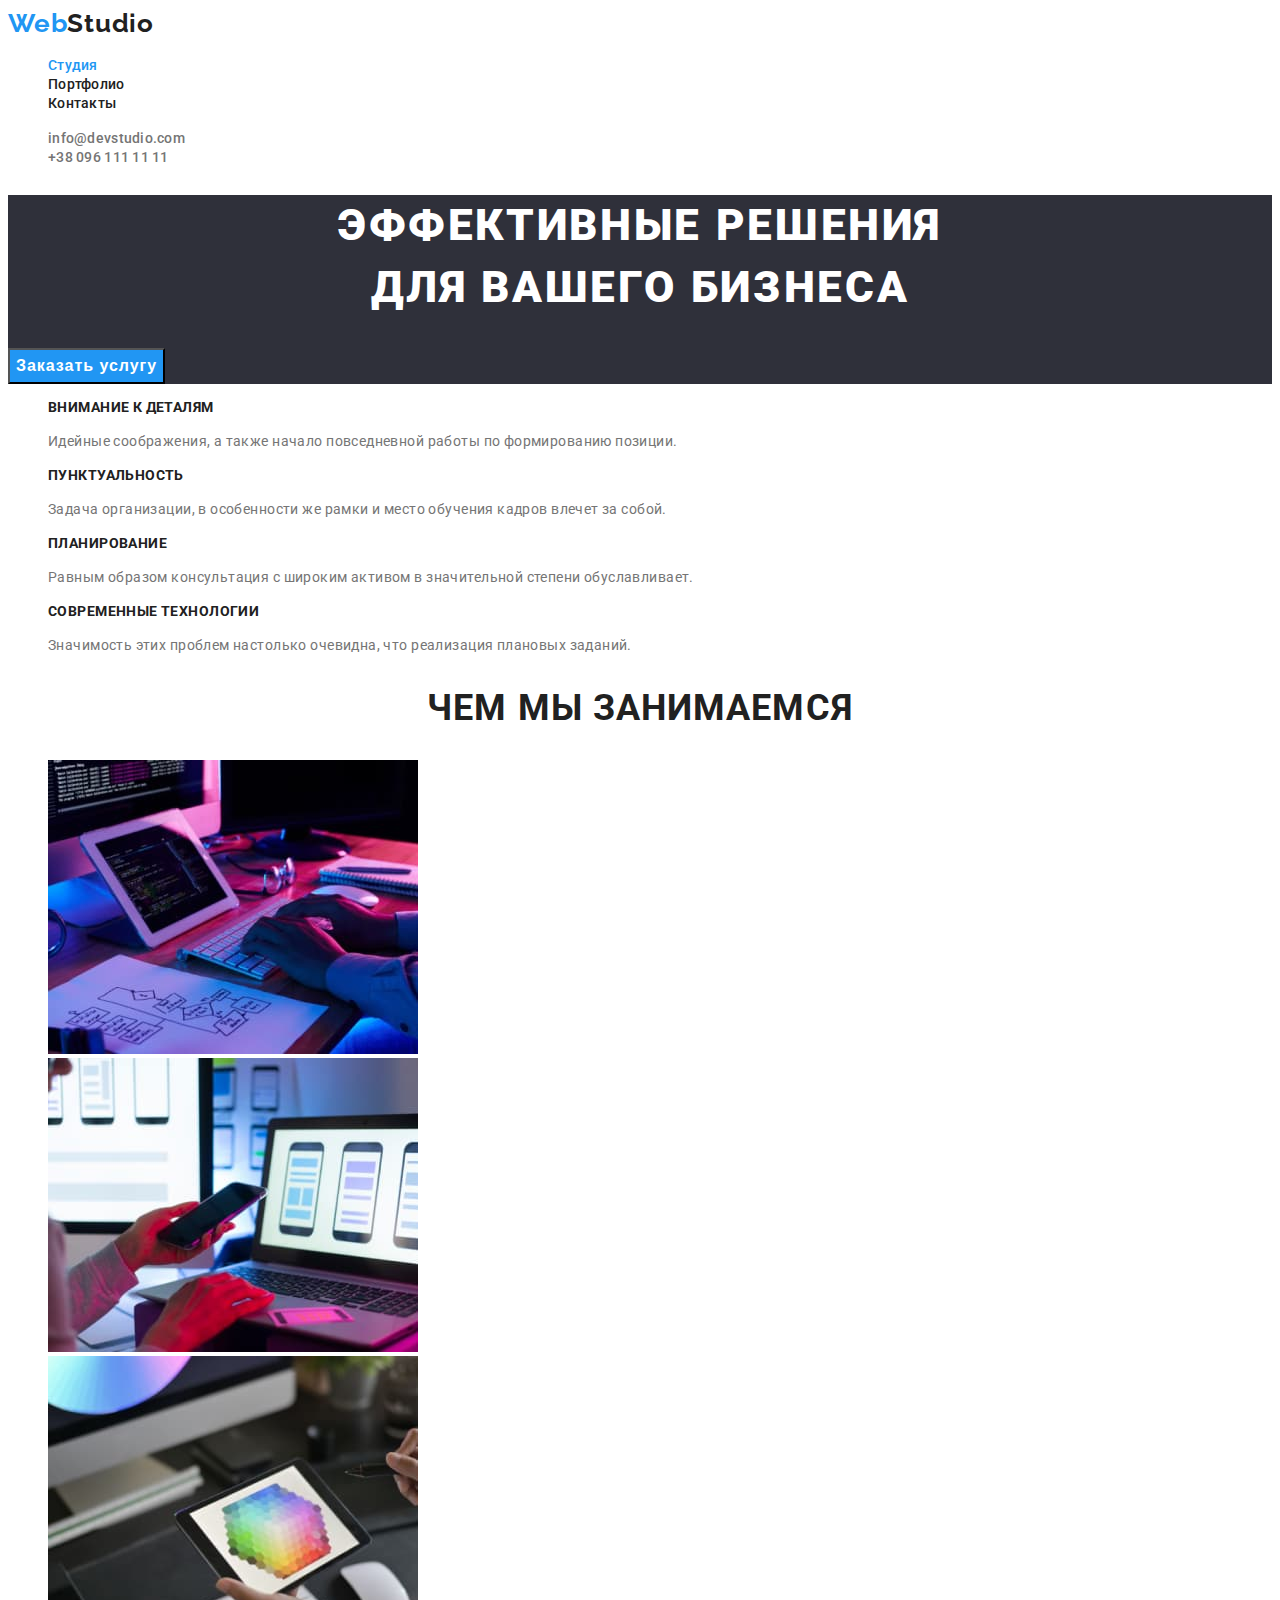
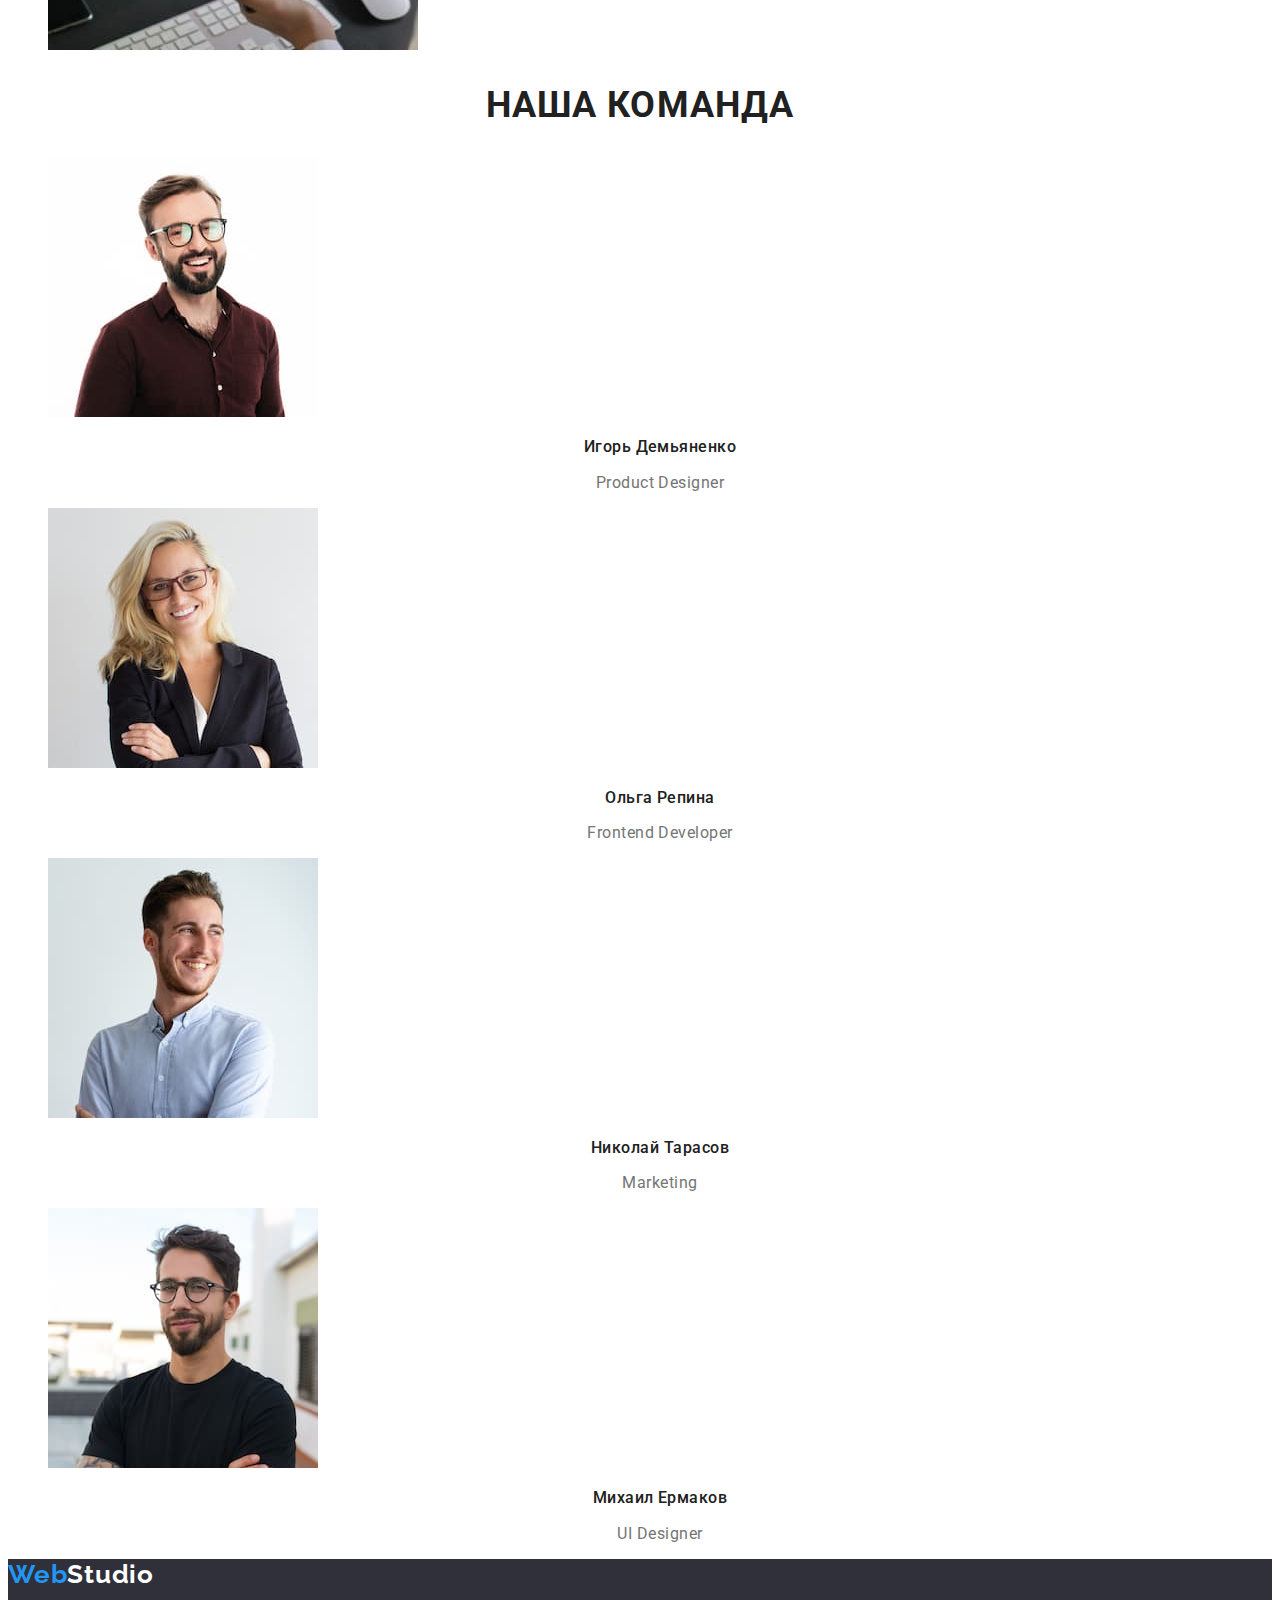
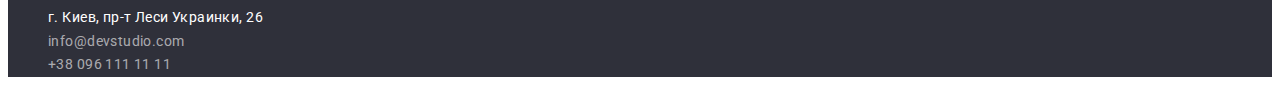
==== index.html @ 2e8b6540 "Copy files" ====
<!DOCTYPE html>
<html lang="ru">
  <head>
    <meta charset="UTF-8" />
    <meta http-equiv="X-UA-Compatible" content="IE=edge" />
    <meta name="viewport" content="width=device-width, initial-scale=1.0" />
    <title>Document</title>
    <link rel="preconnect" href="https://fonts.googleapis.com" />
    <link rel="preconnect" href="https://fonts.gstatic.com" crossorigin />
    <link
      href="https://fonts.googleapis.com/css2?family=Raleway:wght@700&family=Roboto:wght@400;500;700;900&display=swap"
      rel="stylesheet"
    />
    <link rel="stylesheet" href="./css/styles.css" />
  </head>
  <body>
    <!-- Шапка страницы -->
    <header class="header">
      <nav class="header-navigation">
        <a href="/" class="logo link"
          >Web<span class="logo-web">Studio</span></a
        >

        <!-- Ссылки на другие страницы и разделы текущей страницы -->
        <ul class="header-list list">
          <li class="header-item">
            <a class="header-link link link-current" href="./index.html"
              >Студия</a
            >
          </li>
          <li class="header-item">
            <a class="header-link link" href="./portfolio.html">Портфолио</a>
          </li>
          <li class="header-item">
            <a class="header-link link" href="./contacts.html">Контакты</a>
          </li>
        </ul>
      </nav>

      <!-- Контакты -->
      <ul class="header-right list">
        <li class="header-item">
          <a class="header-mail link" href="mailto:info@devstudio.com"
            >info@devstudio.com</a
          >
        </li>
        <li class="header-item">
          <a class="header-tel link" href="tel:+380961111111"
            >+38 096 111 11 11</a
          >
        </li>
      </ul>
    </header>

    <!-- Герои -->
    <main>
      <section class="hero">
        <div class="hero-center">
          <h1 class="features-title-hero">
            ЭФФЕКТИВНЫЕ РЕШЕНИЯ<br />
            ДЛЯ ВАШЕГО БИЗНЕСА
          </h1>
          <button class="filter-button-hero current" type="button">
            Заказать услугу
          </button>
        </div>
      </section>
      <section class="section">
        <h2 class="visually-hidden">Заговолок</h2>
        <ul class="features list">
          <li class="features-item">
            <h3 class="features-title">ВНИМАНИЕ К ДЕТАЛЯМ</h3>
            <p class="features-text">
              Идейные соображения, а также начало повседневной работы по
              формированию позиции.
            </p>
          </li>
          <li class="features-item">
            <h3 class="features-title">ПУНКТУАЛЬНОСТЬ</h3>
            <p class="features-text">
              Задача организации, в особенности же рамки и место обучения кадров
              влечет за собой.
            </p>
          </li>
          <li class="features-item">
            <h3 class="features-title">ПЛАНИРОВАНИЕ</h3>
            <p class="features-text">
              Равным образом консультация с широким активом в значительной
              степени обуславливает.
            </p>
          </li>
          <li class="features-item">
            <h3 class="features-title">СОВРЕМЕННЫЕ ТЕХНОЛОГИИ</h3>
            <p class="features-text">
              Значимость этих проблем настолько очевидна, что реализация
              плановых заданий.
            </p>
          </li>
        </ul>
      </section>
      <section class="section">
        <h2 class="section-title">ЧЕМ МЫ ЗАНИМАЕМСЯ</h2>
        <ul class="works list">
          <li class="works-item">
            <img
              src="./images/one.jpg"
              alt="Человек работает за
                компьютером"
              width="370"
              height="294"
            />
          </li>
          <li>
            <img
              src="./images/two.jpg"
              alt="Человек работает за
                ноутбуком"
              width="370"
              height="294"
            />
          </li>
          <li>
            <img
              src="./images/three.jpg"
              alt="Человек работает за
                планшетом"
              width="370"
              height="294"
            />
          </li>
        </ul>
      </section>
      <section class="section">
        <h2 class="section-title">НАША КОМАНДА</h2>
        <ul class="team list">
          <li class="team-item">
            <img
              src="./images/four.jpg"
              alt="Игорь Демьяненко"
              width="270"
              height="260"
            />
            <h3 class="team-title">Игорь Демьяненко</h3>
            <p class="team-description">Product Designer</p>
          </li>
          <li>
            <img
              src="./images/five.jpg"
              alt="Ольга Репина"
              width="270"
              height="260"
            />
            <h3 class="team-title">Ольга Репина</h3>
            <p class="team-description">Frontend Developer</p>
          </li>
          <li>
            <img
              src="./images/six.jpg"
              alt="Николай Тарасов"
              width="270"
              height="260"
            />
            <h3 class="team-title">Николай Тарасов</h3>
            <p class="team-description">Marketing</p>
          </li>
          <li>
            <img
              src="./images/seven.jpg"
              alt="Михаил Ермаков"
              width="270"
              height="260"
            />
            <h3 class="team-title">Михаил Ермаков</h3>
            <p class="team-description">UI Designer</p>
          </li>
        </ul>
      </section>
    </main>

    <!-- Футер -->
    <footer class="footer">
      <a class="logo link" href="/"
        >Web<span class="footer-logo-web">Studio</span></a
      >
      <address class="footer-address">
        <ul class="footer-list list">
          <li class="footer-item">
            <a
              class="footer-link link"
              href="https://goo.gl/maps/JSbafFqxYZ7qF2d39"
              target="_blank"
              rel="noopener noreferrer"
              >г. Киев, пр-т Леси Украинки, 26</a
            >
          </li>
          <li class="footer-item">
            <a class="footer-mail link" href="mailto:info@devstudio.com"
              >info@devstudio.com</a
            >
          </li>
          <li class="footer-item">
            <a class="footer-tel link" href="tel:+380961111111"
              >+38 096 111 11 11</a
            >
          </li>
        </ul>
      </address>
    </footer>
  </body>
</html>
---- css/styles.css ----
:root {
  --main-title-color: #212121;
  --secondary-title-color: #ffffff;
  --main-text-color: #757575;
  --accent-color: #2196f3;
}

body {
  font-family: Roboto, sans-serif;
  font-style: normal;
}

.logo {
  font-family: Raleway;
  font-weight: 700;
  font-size: 26px;
  line-height: 1.19;
  letter-spacing: 0.03em;
  color: var(--accent-color);
}

.logo-web {
  font-family: Raleway;
  font-weight: 700;
  font-size: 26px;
  line-height: 1.19;
  letter-spacing: 0.03em;
  color: var(--main-title-color);
}

.list {
  list-style: none;
}

.link {
  text-decoration: none;
}

.visually-hidden {
  position: absolute;
  width: 1px;
  height: 1px;
  margin: -1px;
  padding: 0;
  overflow: hidden;
  border: 0;
  clip: rect(0 0 0 0);
}

/*-----------------Header----------------*/

.header {
  background-color: var(--secondary-title-color);
}

.header-link {
  font-weight: 500;
  font-size: 14px;
  line-height: 1.14;
  letter-spacing: 0.02em;
  color: var(--main-title-color);
}

.header-list .link-current {
  color: var(--accent-color);
}

.header-link:hover,
.header-link:focus {
  color: var(--accent-color);
}

.header-mail:hover,
.header-mail:focus {
  color: var(--accent-color);
}

.header-tel:hover,
.header-tel:focus {
  color: var(--accent-color);
}

.header-mail {
  font-weight: 500;
  font-size: 14px;
  line-height: 1.14;
  letter-spacing: 0.02em;
  color: var(--main-text-color);
}

.header-tel {
  font-weight: 500;
  font-size: 14px;
  line-height: 1.14;
  letter-spacing: 0.02em;
  color: var(--main-text-color);
}

/*-----------------Hero----------------*/

.hero {
  background-color: #2f303a;
}

.features-title-hero {
  font-weight: 900;
  font-size: 44px;
  line-height: 1.4;
  text-align: center;
  letter-spacing: 0.06em;
  text-transform: uppercase;
  color: var(--secondary-title-color);
}

.current {
  color: var(--accent-color);
}

.filter-button-hero {
  font-weight: 700;
  font-size: 16px;
  line-height: 1.9;
  display: flex;
  align-items: center;
  text-align: center;
  letter-spacing: 0.06em;
  color: #ffffff;
  background: var(--accent-color);
  cursor: pointer;
}

.features-title {
  font-weight: 700;
  font-size: 14px;
  line-height: 1.14;
  letter-spacing: 0.03em;
  text-transform: uppercase;
  color: var(--main-title-color);
}

.features-text {
  font-size: 14px;
  line-height: 1.7;
  letter-spacing: 0.03em;
  color: var(--main-text-color);
}

.section-title {
  font-weight: 700;
  font-size: 36px;
  line-height: 1.2;
  text-align: center;
  letter-spacing: 0.03em;
  color: var(--main-title-color);
}

.team-title {
  font-weight: 500;
  font-size: 16px;
  line-height: 1.2;
  text-align: center;
  letter-spacing: 0.03em;
  color: var(--main-title-color);
}

.team-description {
  font-size: 16px;
  line-height: 1.2;
  text-align: center;
  letter-spacing: 0.03em;
  color: var(--main-text-color);
}

/*-----------------Hero--Portfolio----------------*/
.filter-button {
  font-weight: 500;
  font-size: 16px;
  line-height: 1.6;
  text-align: center;
  letter-spacing: 0.03em;
  color: #212121;
  background: #f5f4fa;
  cursor: pointer;
}

.filter-button:hover,
.filter-button:focus {
  color: #ffffff;
  background: var(--accent-color);
}

.gallery-title {
  font-weight: 700;
  font-size: 18px;
  line-height: 2;
  letter-spacing: 0.06em;
  color: var(--main-title-color);
}

.gallery-text {
  font-size: 16px;
  line-height: 1.9;
  letter-spacing: 0.03em;
  color: var(--main-text-color);
}

/*-----------------Footer----------------*/

.footer-logo-web {
  font-family: Raleway;
  font-weight: 700;
  font-size: 26px;
  line-height: 1.19;
  letter-spacing: 0.03em;
  color: var(--secondary-title-color);
}

footer {
  background-color: #2f303a;
}

.footer-link {
  font-size: 14px;
  line-height: 1.7;
  letter-spacing: 0.03em;
  color: var(--secondary-title-color);
}

.footer-mail {
  font-size: 14px;
  line-height: 1.7;
  letter-spacing: 0.03em;
  color: rgba(255, 255, 255, 0.6);
}

.footer-tel {
  font-size: 14px;
  line-height: 1.7;
  letter-spacing: 0.03em;
  color: rgba(255, 255, 255, 0.6);
}

.footer-mail:hover,
.footer-mail:focus {
  color: var(--accent-color);
}

.footer-tel:hover,
.footer-tel:focus {
  color: var(--accent-color);
}

.footer-address {
  font-style: normal;
}
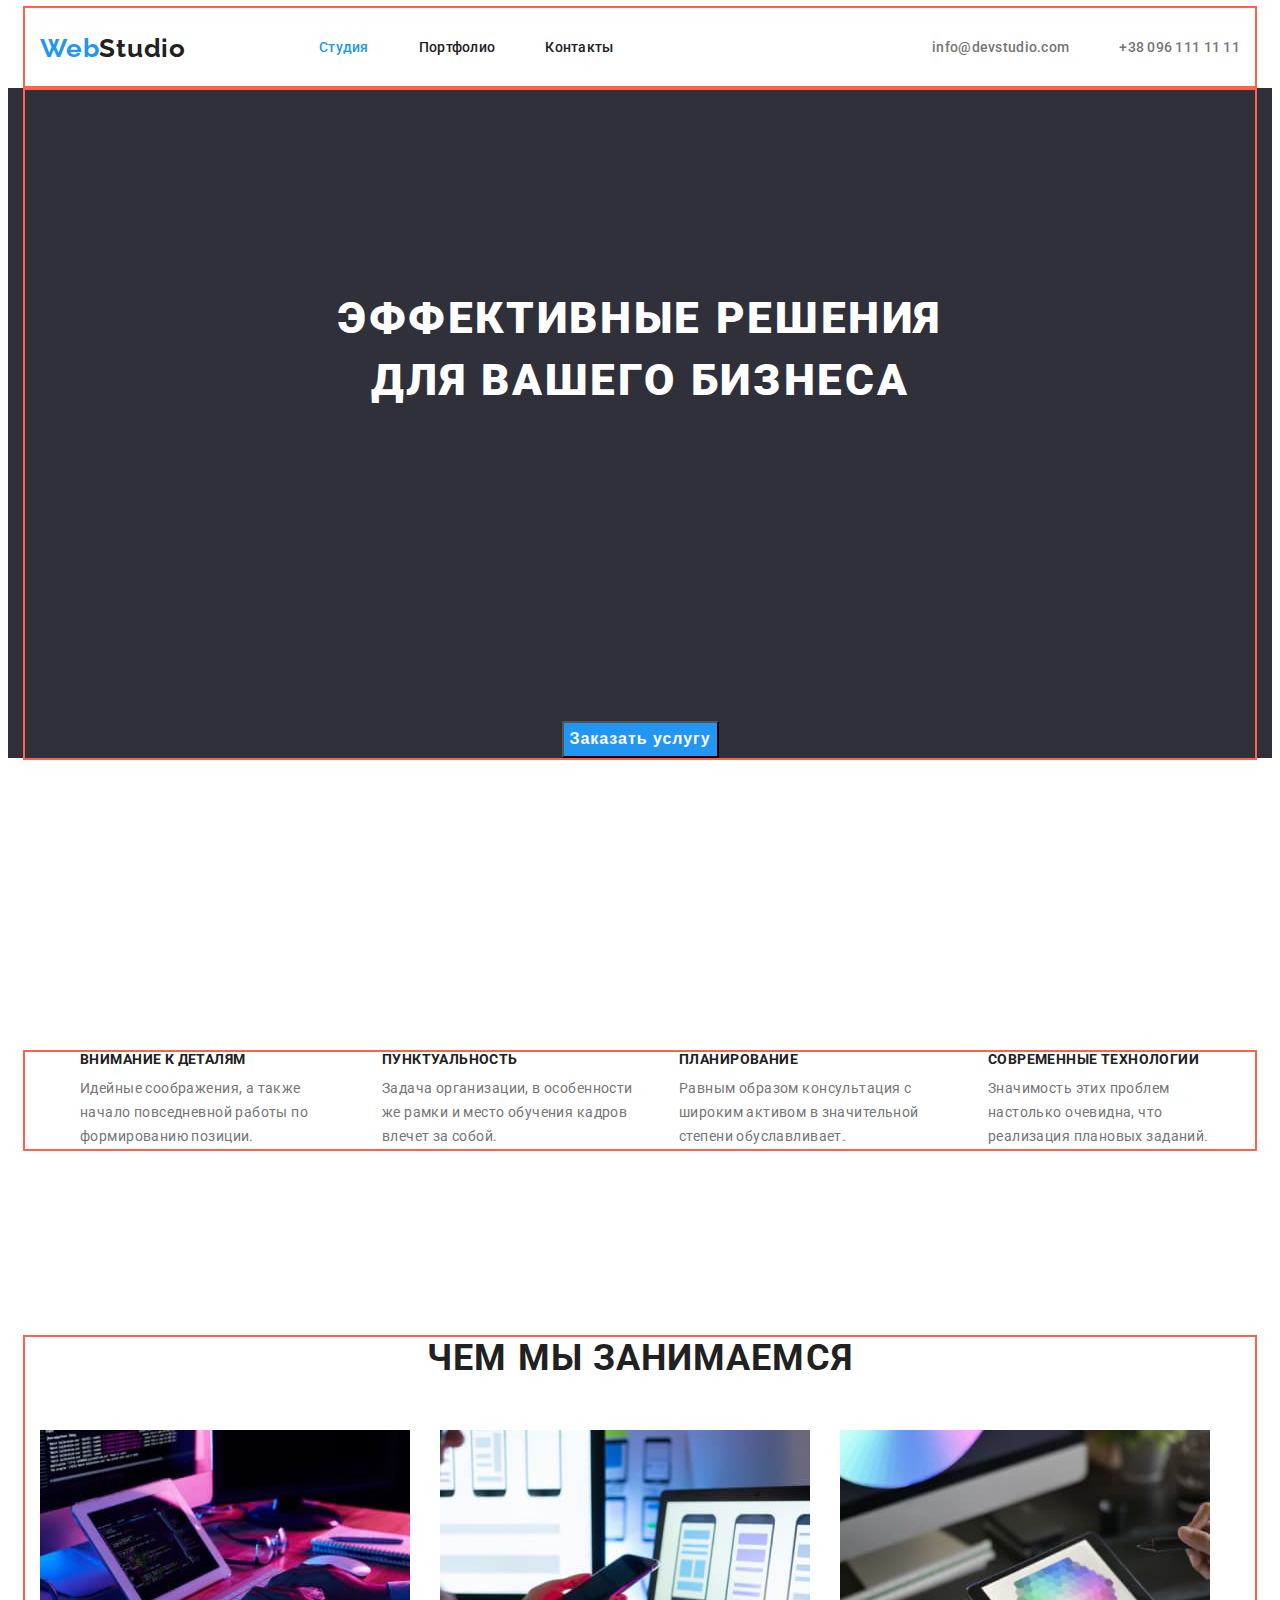
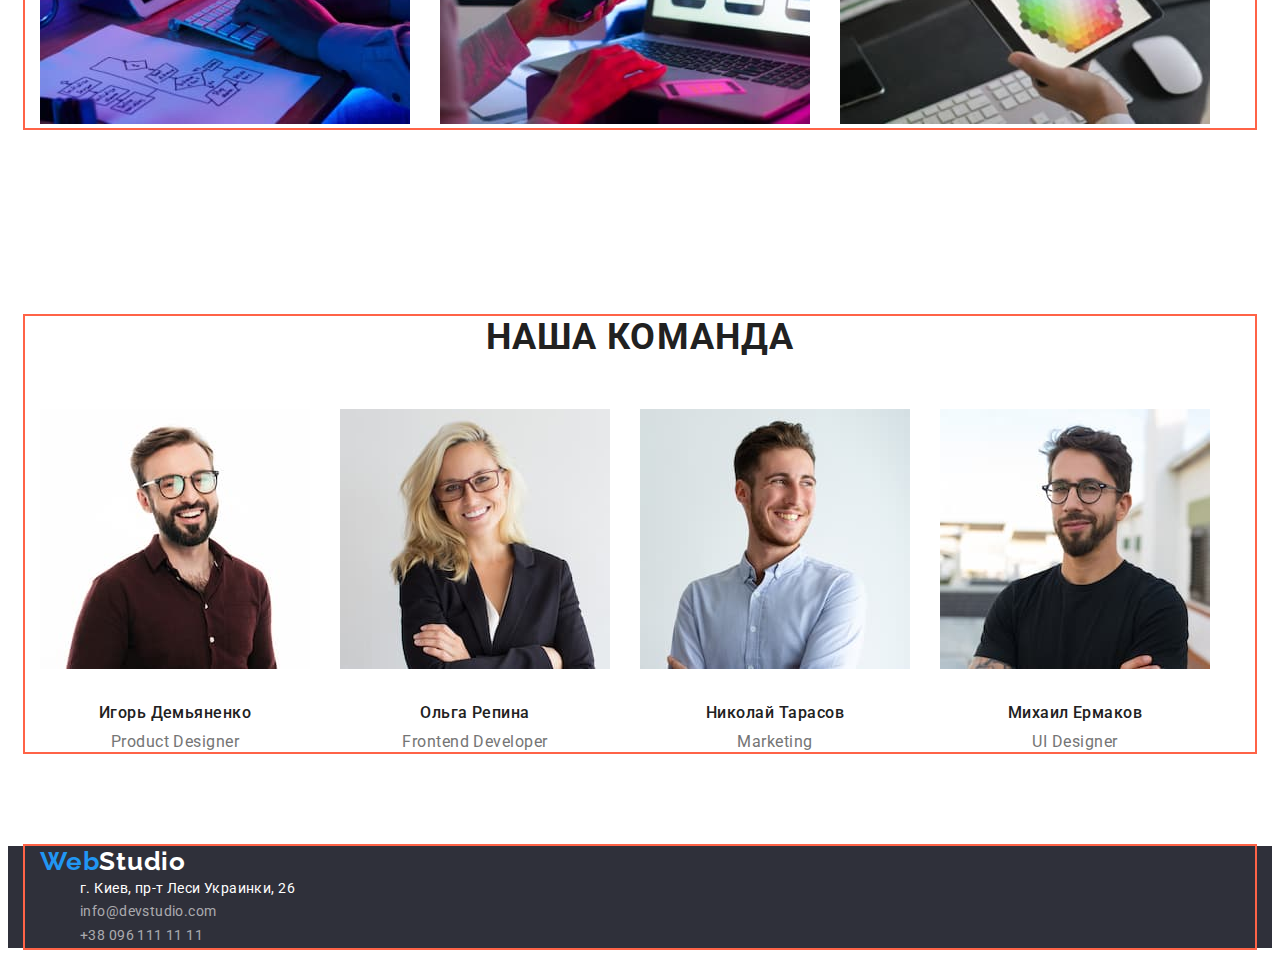
==== commit 1b126c55: "Adding Flexbox" ====
--- a/index.html
+++ b/index.html
@@ -11,51 +11,62 @@
       href="https://fonts.googleapis.com/css2?family=Raleway:wght@700&family=Roboto:wght@400;500;700;900&display=swap"
       rel="stylesheet"
     />
+    <link
+      rel="stylesheet"
+      href="https://cdnjs.cloudflare.com/ajax/libs/modern-normalize/1.1.0/modern-normalize.min.css"
+      integrity="sha512-wpPYUAdjBVSE4KJnH1VR1HeZfpl1ub8YT/NKx4PuQ5NmX2tKuGu6U/JRp5y+Y8XG2tV+wKQpNHVUX03MfMFn9Q=="
+      crossorigin="anonymous"
+      referrerpolicy="no-referrer"
+    />
     <link rel="stylesheet" href="./css/styles.css" />
   </head>
   <body>
     <!-- Шапка страницы -->
     <header class="header">
-      <nav class="header-navigation">
-        <a href="/" class="logo link"
-          >Web<span class="logo-web">Studio</span></a
-        >
-
-        <!-- Ссылки на другие страницы и разделы текущей страницы -->
-        <ul class="header-list list">
+      <div class="contairner">
+        <nav class="header-navigation">
+          <a href="/" class="logo link"
+            >Web<span class="logo-web">Studio</span></a
+          >
+          <!-- Ссылки на другие страницы и разделы текущей страницы -->
+          <ul class="header-list list">
+            <li class="header-item">
+              <a class="header-link link link-current" href="./index.html"
+                >Студия</a
+              >
+            </li>
+
+            <li class="header-item">
+              <a class="header-link link" href="./portfolio.html">Портфолио</a>
+            </li>
+
+            <li class="header-item">
+              <a class="header-link link" href="./contacts.html">Контакты</a>
+            </li>
+          </ul>
+        </nav>
+
+        <!-- Контакты -->
+        <ul class="header-right list">
           <li class="header-item">
-            <a class="header-link link link-current" href="./index.html"
-              >Студия</a
-            >
-          </li>
+            <a class="header-mail link" href="mailto:info@devstudio.com"
+              >info@devstudio.com</a
+            >
+          </li>
+
           <li class="header-item">
-            <a class="header-link link" href="./portfolio.html">Портфолио</a>
-          </li>
-          <li class="header-item">
-            <a class="header-link link" href="./contacts.html">Контакты</a>
+            <a class="header-tel link" href="tel:+380961111111"
+              >+38 096 111 11 11</a
+            >
           </li>
         </ul>
-      </nav>
-
-      <!-- Контакты -->
-      <ul class="header-right list">
-        <li class="header-item">
-          <a class="header-mail link" href="mailto:info@devstudio.com"
-            >info@devstudio.com</a
-          >
-        </li>
-        <li class="header-item">
-          <a class="header-tel link" href="tel:+380961111111"
-            >+38 096 111 11 11</a
-          >
-        </li>
-      </ul>
+      </div>
     </header>
 
     <!-- Герои -->
     <main>
       <section class="hero">
-        <div class="hero-center">
+        <div class="contairner">
           <h1 class="features-title-hero">
             ЭФФЕКТИВНЫЕ РЕШЕНИЯ<br />
             ДЛЯ ВАШЕГО БИЗНЕСА
@@ -65,120 +76,138 @@
           </button>
         </div>
       </section>
-      <section class="section">
-        <h2 class="visually-hidden">Заговолок</h2>
-        <ul class="features list">
-          <li class="features-item">
-            <h3 class="features-title">ВНИМАНИЕ К ДЕТАЛЯМ</h3>
-            <p class="features-text">
-              Идейные соображения, а также начало повседневной работы по
-              формированию позиции.
-            </p>
-          </li>
-          <li class="features-item">
-            <h3 class="features-title">ПУНКТУАЛЬНОСТЬ</h3>
-            <p class="features-text">
-              Задача организации, в особенности же рамки и место обучения кадров
-              влечет за собой.
-            </p>
-          </li>
-          <li class="features-item">
-            <h3 class="features-title">ПЛАНИРОВАНИЕ</h3>
-            <p class="features-text">
-              Равным образом консультация с широким активом в значительной
-              степени обуславливает.
-            </p>
-          </li>
-          <li class="features-item">
-            <h3 class="features-title">СОВРЕМЕННЫЕ ТЕХНОЛОГИИ</h3>
-            <p class="features-text">
-              Значимость этих проблем настолько очевидна, что реализация
-              плановых заданий.
-            </p>
-          </li>
-        </ul>
-      </section>
-      <section class="section">
-        <h2 class="section-title">ЧЕМ МЫ ЗАНИМАЕМСЯ</h2>
-        <ul class="works list">
-          <li class="works-item">
-            <img
-              src="./images/one.jpg"
-              alt="Человек работает за
+
+      <section class="section section">
+        <div class="contairner">
+          <h2 class="visually-hidden">Заговолок</h2>
+          <ul class="features list">
+            <li class="features-item">
+              <h3 class="features-title">ВНИМАНИЕ К ДЕТАЛЯМ</h3>
+              <p class="features-text">
+                Идейные соображения, а также начало повседневной работы по
+                формированию позиции.
+              </p>
+            </li>
+
+            <li class="features-item">
+              <h3 class="features-title">ПУНКТУАЛЬНОСТЬ</h3>
+              <p class="features-text">
+                Задача организации, в особенности же рамки и место обучения
+                кадров влечет за собой.
+              </p>
+            </li>
+
+            <li class="features-item">
+              <h3 class="features-title">ПЛАНИРОВАНИЕ</h3>
+              <p class="features-text">
+                Равным образом консультация с широким активом в значительной
+                степени обуславливает.
+              </p>
+            </li>
+
+            <li class="features-item">
+              <h3 class="features-title">СОВРЕМЕННЫЕ ТЕХНОЛОГИИ</h3>
+              <p class="features-text">
+                Значимость этих проблем настолько очевидна, что реализация
+                плановых заданий.
+              </p>
+            </li>
+          </ul>
+        </div>
+      </section>
+
+      <section class="section section">
+        <div class="contairner">
+          <h2 class="section-title">ЧЕМ МЫ ЗАНИМАЕМСЯ</h2>
+          <ul class="works list">
+            <li class="works-item">
+              <img
+                src="./images/one.jpg"
+                alt="Человек работает за
                 компьютером"
-              width="370"
-              height="294"
-            />
-          </li>
-          <li>
-            <img
-              src="./images/two.jpg"
-              alt="Человек работает за
+                width="370"
+                height="294"
+              />
+            </li>
+
+            <li>
+              <img
+                src="./images/two.jpg"
+                alt="Человек работает за
                 ноутбуком"
-              width="370"
-              height="294"
-            />
-          </li>
-          <li>
-            <img
-              src="./images/three.jpg"
-              alt="Человек работает за
+                width="370"
+                height="294"
+              />
+            </li>
+
+            <li>
+              <img
+                src="./images/three.jpg"
+                alt="Человек работает за
                 планшетом"
-              width="370"
-              height="294"
-            />
-          </li>
-        </ul>
-      </section>
-      <section class="section">
-        <h2 class="section-title">НАША КОМАНДА</h2>
-        <ul class="team list">
-          <li class="team-item">
-            <img
-              src="./images/four.jpg"
-              alt="Игорь Демьяненко"
-              width="270"
-              height="260"
-            />
-            <h3 class="team-title">Игорь Демьяненко</h3>
-            <p class="team-description">Product Designer</p>
-          </li>
-          <li>
-            <img
-              src="./images/five.jpg"
-              alt="Ольга Репина"
-              width="270"
-              height="260"
-            />
-            <h3 class="team-title">Ольга Репина</h3>
-            <p class="team-description">Frontend Developer</p>
-          </li>
-          <li>
-            <img
-              src="./images/six.jpg"
-              alt="Николай Тарасов"
-              width="270"
-              height="260"
-            />
-            <h3 class="team-title">Николай Тарасов</h3>
-            <p class="team-description">Marketing</p>
-          </li>
-          <li>
-            <img
-              src="./images/seven.jpg"
-              alt="Михаил Ермаков"
-              width="270"
-              height="260"
-            />
-            <h3 class="team-title">Михаил Ермаков</h3>
-            <p class="team-description">UI Designer</p>
-          </li>
-        </ul>
+                width="370"
+                height="294"
+              />
+            </li>
+          </ul>
+        </div>
+      </section>
+
+      <section class="section section">
+        <div class="contairner">
+          <h2 class="section-title">НАША КОМАНДА</h2>
+          <ul class="team list">
+            <li class="team-item">
+              <img
+                src="./images/four.jpg"
+                alt="Игорь Демьяненко"
+                width="270"
+                height="260"
+              />
+              <h3 class="team-title">Игорь Демьяненко</h3>
+              <p class="team-description">Product Designer</p>
+            </li>
+
+            <li>
+              <img
+                src="./images/five.jpg"
+                alt="Ольга Репина"
+                width="270"
+                height="260"
+              />
+              <h3 class="team-title">Ольга Репина</h3>
+              <p class="team-description">Frontend Developer</p>
+            </li>
+
+            <li>
+              <img
+                src="./images/six.jpg"
+                alt="Николай Тарасов"
+                width="270"
+                height="260"
+              />
+              <h3 class="team-title">Николай Тарасов</h3>
+              <p class="team-description">Marketing</p>
+            </li>
+
+            <li>
+              <img
+                src="./images/seven.jpg"
+                alt="Михаил Ермаков"
+                width="270"
+                height="260"
+              />
+              <h3 class="team-title">Михаил Ермаков</h3>
+              <p class="team-description">UI Designer</p>
+            </li>
+          </ul>
+        </div>
       </section>
     </main>
 
     <!-- Футер -->
     <footer class="footer">
+      <div class="contairner">
       <a class="logo link" href="/"
         >Web<span class="footer-logo-web">Studio</span></a
       >
@@ -193,17 +222,20 @@
               >г. Киев, пр-т Леси Украинки, 26</a
             >
           </li>
+
           <li class="footer-item">
             <a class="footer-mail link" href="mailto:info@devstudio.com"
               >info@devstudio.com</a
             >
           </li>
+
           <li class="footer-item">
             <a class="footer-tel link" href="tel:+380961111111"
               >+38 096 111 11 11</a
             >
           </li>
         </ul>
+        </div>
       </address>
     </footer>
   </body>
--- a/css/styles.css
+++ b/css/styles.css
@@ -5,11 +5,59 @@
   --accent-color: #2196f3;
 }
 
+/*html {
+  box-sizing: border-box;
+}
+
+*,
+*::before,
+*::after {
+  box-sizing: inherit;
+}*/
+
 body {
   font-family: Roboto, sans-serif;
   font-style: normal;
 }
 
+p,
+h1,
+h2,
+h3,
+h4,
+h5,
+h6 {
+  margin-top: 0;
+  margin-bottom: 0;
+}
+
+ul {
+  margin-top: 0;
+  margin-bottom: 0;
+  margin-left: 0;
+}
+
+.list {
+  list-style: none;
+}
+
+.link {
+  text-decoration: none;
+}
+
+.contairner {
+  width: 1200px;
+  padding-left: 15px;
+  padding-right: 15px;
+  margin: 0 auto;
+
+  outline: 2px solid tomato;
+}
+
+.logo {
+  margin-right: 93px;
+}
+
 .logo {
   font-family: Raleway;
   font-weight: 700;
@@ -26,14 +74,6 @@
   line-height: 1.19;
   letter-spacing: 0.03em;
   color: var(--main-title-color);
-}
-
-.list {
-  list-style: none;
-}
-
-.link {
-  text-decoration: none;
 }
 
 .visually-hidden {
@@ -53,12 +93,42 @@
   background-color: var(--secondary-title-color);
 }
 
+.header .contairner {
+  display: flex;
+}
+
+.header-list {
+  display: flex;
+}
+
+.header-navigation {
+  display: flex;
+  align-items: center;
+}
+
+.header-right {
+  display: flex;
+  align-items: center;
+  margin-left: auto;
+}
+
+.header-right:not(:last-child) {
+  margin-right: 50px;
+}
+
+.header-item:not(:last-child) {
+  margin-right: 50px;
+}
+
 .header-link {
+  display: block;
   font-weight: 500;
   font-size: 14px;
   line-height: 1.14;
   letter-spacing: 0.02em;
   color: var(--main-title-color);
+  padding-top: 32px;
+  padding-bottom: 32px;
 }
 
 .header-list .link-current {
@@ -81,19 +151,25 @@
 }
 
 .header-mail {
+  display: block;
   font-weight: 500;
   font-size: 14px;
   line-height: 1.14;
   letter-spacing: 0.02em;
   color: var(--main-text-color);
+  padding-top: 32px;
+  padding-bottom: 32px;
 }
 
 .header-tel {
+  display: block;
   font-weight: 500;
   font-size: 14px;
   line-height: 1.14;
   letter-spacing: 0.02em;
   color: var(--main-text-color);
+  padding-top: 32px;
+  padding-bottom: 32px;
 }
 
 /*-----------------Hero----------------*/
@@ -102,7 +178,17 @@
   background-color: #2f303a;
 }
 
+.section {
+  padding-top: 94px;
+  padding-bottom: 94px;
+}
+
+.filter {
+  display: flex;
+}
+
 .features-title-hero {
+  display: block;
   font-weight: 900;
   font-size: 44px;
   line-height: 1.4;
@@ -110,6 +196,8 @@
   letter-spacing: 0.06em;
   text-transform: uppercase;
   color: var(--secondary-title-color);
+  padding-top: 200px;
+  padding-bottom: 280px;
 }
 
 .current {
@@ -117,16 +205,31 @@
 }
 
 .filter-button-hero {
+  display: inline-block;
   font-weight: 700;
   font-size: 16px;
   line-height: 1.9;
-  display: flex;
-  align-items: center;
   text-align: center;
   letter-spacing: 0.06em;
   color: #ffffff;
   background: var(--accent-color);
   cursor: pointer;
+  display: flex;
+  align-items: center;
+  margin-left: auto;
+  margin-right: auto;
+  margin-bottom: 200px;
+  margin-top: 30px;
+}
+.features {
+  display: flex;
+}
+
+.features-item:not(:last-child) {
+  margin-right: 30px;
+}
+.features-title:not(:last-child) {
+  padding-bottom: 10px;
 }
 
 .features-title {
@@ -143,6 +246,35 @@
   line-height: 1.7;
   letter-spacing: 0.03em;
   color: var(--main-text-color);
+}
+
+.works {
+  display: flex;
+  align-items: center;
+  padding-left: 0;
+  gap: 30px;
+}
+
+/*.works:not(:last-child) {
+  margin-right: 30px;
+}*/
+.section-title:not(:last-child) {
+  padding-bottom: 50px;
+}
+
+.team {
+  display: flex;
+  align-items: center;
+  padding-left: 0;
+  gap: 30px;
+}
+
+.team-description {
+  margin-top: 10px;
+}
+
+.team-title {
+  margin-top: 30px;
 }
 
 .section-title {
@@ -183,6 +315,20 @@
   cursor: pointer;
 }
 
+.filter-button {
+  display: inline-block;
+}
+
+.filter-item:not(:last-child) {
+  margin-right: 8px;
+}
+
+.filter-item {
+  display: inline-block;
+  display: flex;
+  align-items: center;
+}
+
 .filter-button:hover,
 .filter-button:focus {
   color: #ffffff;
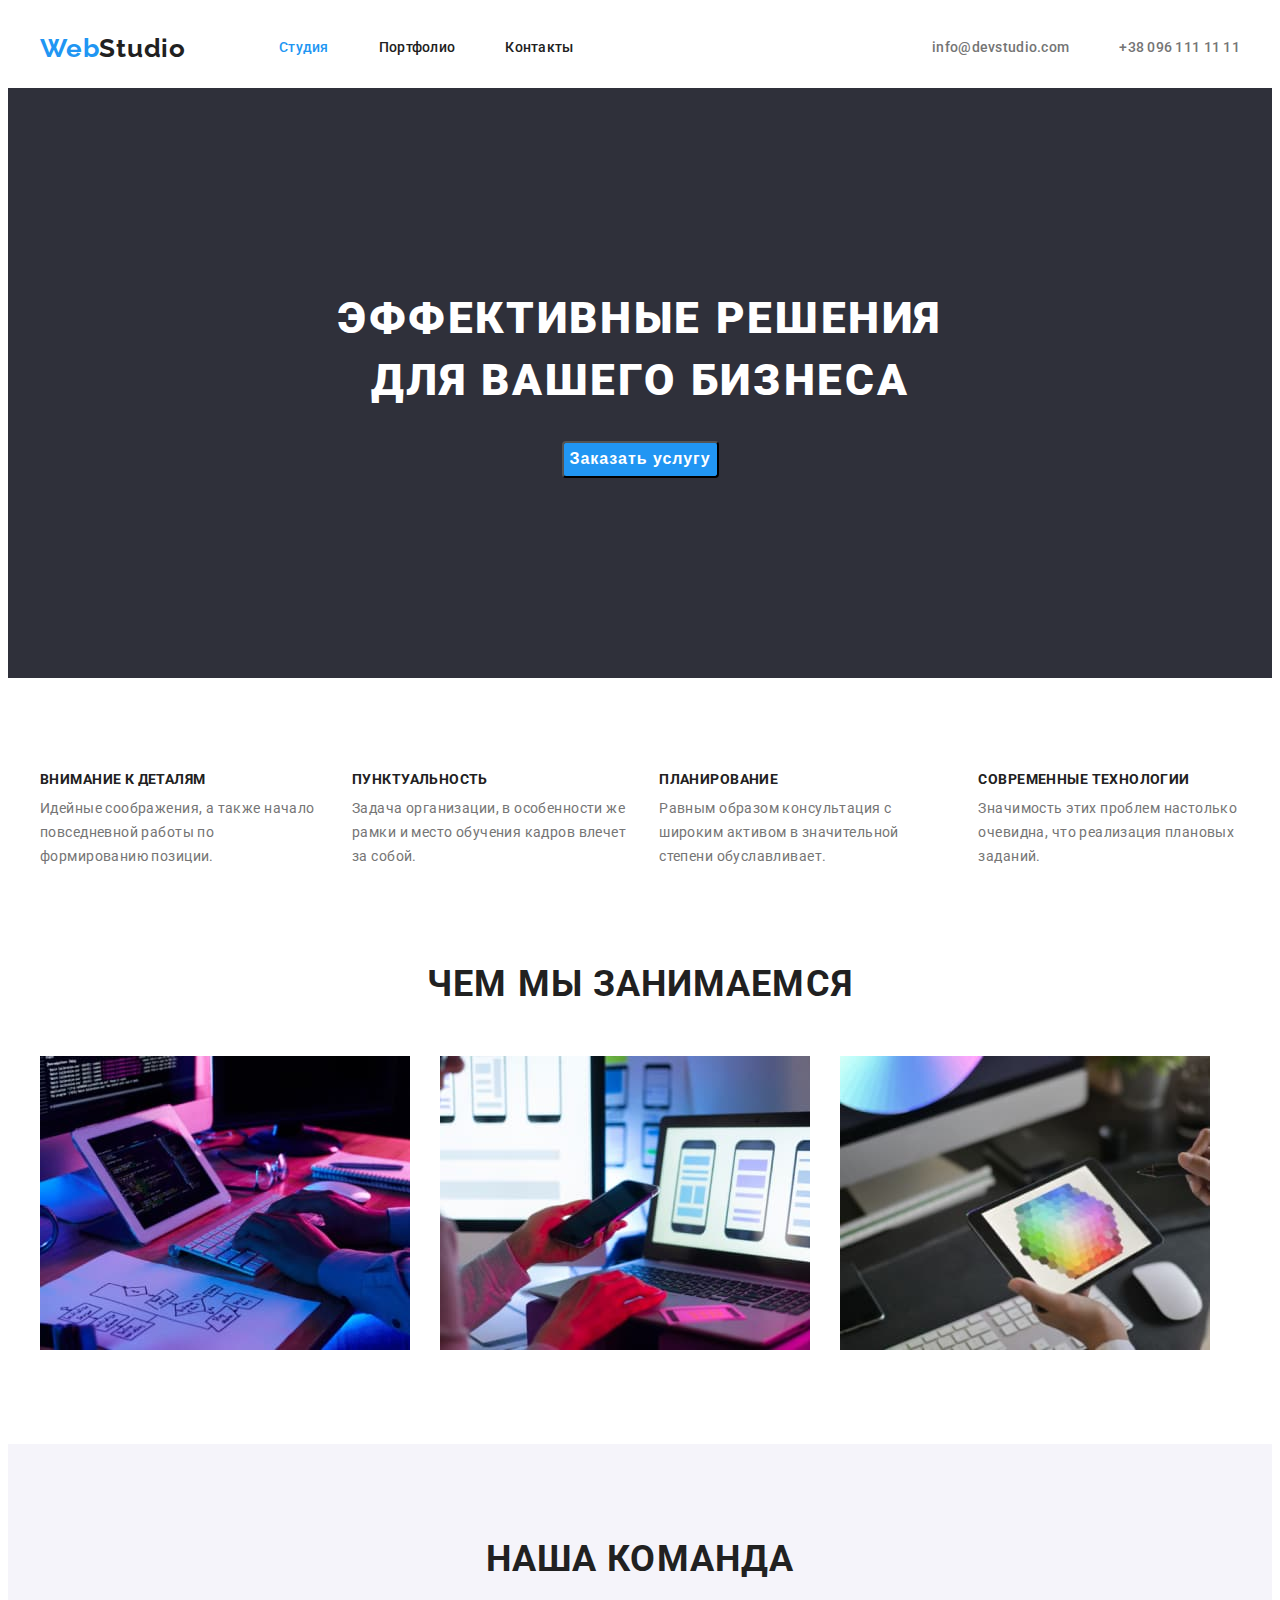
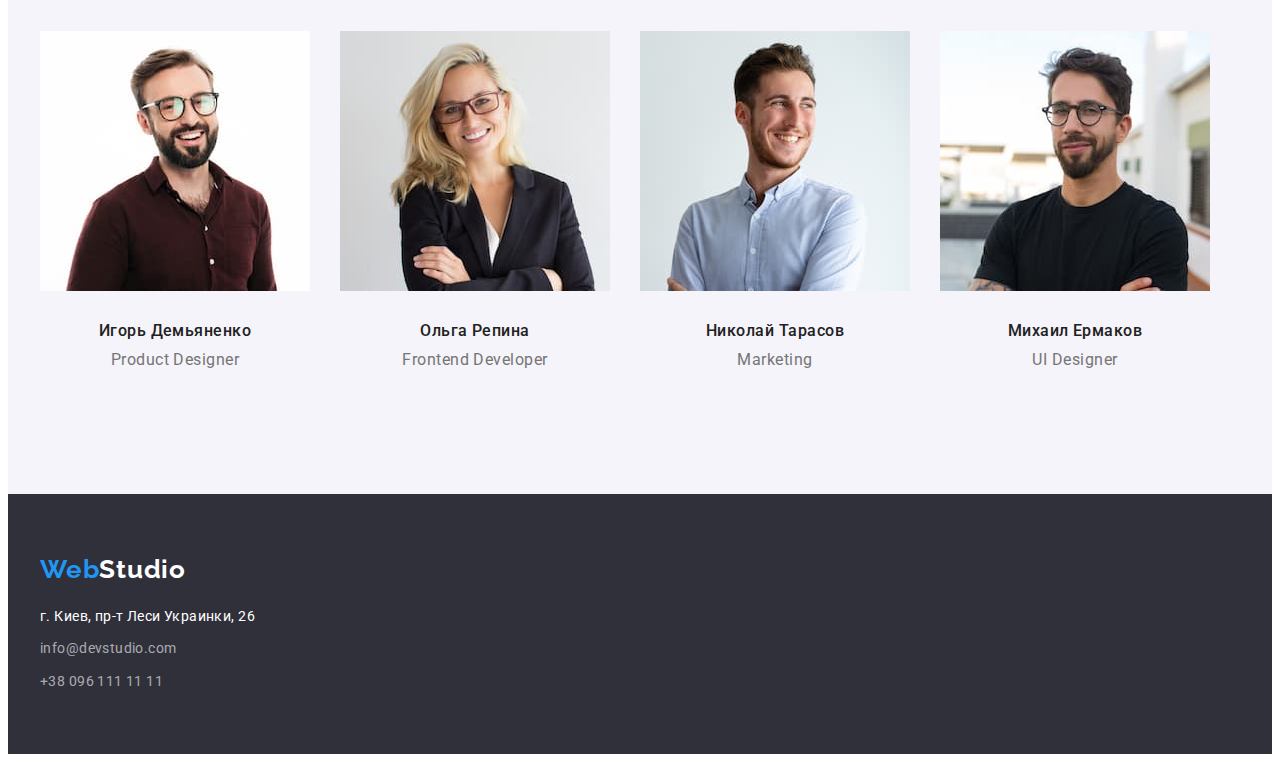
==== commit 7f5fe766: "Flexbox correction" ====
--- a/index.html
+++ b/index.html
@@ -25,37 +25,37 @@
     <header class="header">
       <div class="contairner">
         <nav class="header-navigation">
-          <a href="/" class="logo link"
+          <a href="/" class="logo"
             >Web<span class="logo-web">Studio</span></a
           >
           <!-- Ссылки на другие страницы и разделы текущей страницы -->
-          <ul class="header-list list">
+          <ul class="header-list">
             <li class="header-item">
-              <a class="header-link link link-current" href="./index.html"
+              <a class="header-link link-current" href="./index.html"
                 >Студия</a
               >
             </li>
 
             <li class="header-item">
-              <a class="header-link link" href="./portfolio.html">Портфолио</a>
+              <a class="header-link" href="./portfolio.html">Портфолио</a>
             </li>
 
             <li class="header-item">
-              <a class="header-link link" href="./contacts.html">Контакты</a>
+              <a class="header-link" href="./contacts.html">Контакты</a>
             </li>
           </ul>
         </nav>
 
         <!-- Контакты -->
-        <ul class="header-right list">
+        <ul class="header-right">
           <li class="header-item">
-            <a class="header-mail link" href="mailto:info@devstudio.com"
+            <a class="header-mail" href="mailto:info@devstudio.com"
               >info@devstudio.com</a
             >
           </li>
 
           <li class="header-item">
-            <a class="header-tel link" href="tel:+380961111111"
+            <a class="header-tel" href="tel:+380961111111"
               >+38 096 111 11 11</a
             >
           </li>
@@ -77,10 +77,10 @@
         </div>
       </section>
 
-      <section class="section section">
+      <section class="section-features">
         <div class="contairner">
           <h2 class="visually-hidden">Заговолок</h2>
-          <ul class="features list">
+          <ul class="features">
             <li class="features-item">
               <h3 class="features-title">ВНИМАНИЕ К ДЕТАЛЯМ</h3>
               <p class="features-text">
@@ -116,10 +116,10 @@
         </div>
       </section>
 
-      <section class="section section">
+      <section class="section">
         <div class="contairner">
           <h2 class="section-title">ЧЕМ МЫ ЗАНИМАЕМСЯ</h2>
-          <ul class="works list">
+          <ul class="works">
             <li class="works-item">
               <img
                 src="./images/one.jpg"
@@ -130,7 +130,7 @@
               />
             </li>
 
-            <li>
+            <li class="works-item">
               <img
                 src="./images/two.jpg"
                 alt="Человек работает за
@@ -138,7 +138,7 @@
                 width="370"
                 height="294"
               />
-            </li>
+            </li class="works-item">
 
             <li>
               <img
@@ -153,10 +153,10 @@
         </div>
       </section>
 
-      <section class="section section">
+      <section class="section team-section">
         <div class="contairner">
           <h2 class="section-title">НАША КОМАНДА</h2>
-          <ul class="team list">
+          <ul class="team">
             <li class="team-item">
               <img
                 src="./images/four.jpg"
@@ -164,41 +164,49 @@
                 width="270"
                 height="260"
               />
+              <div class="team-members">
               <h3 class="team-title">Игорь Демьяненко</h3>
               <p class="team-description">Product Designer</p>
-            </li>
-
-            <li>
+              </div>
+            </li>
+
+            <li class="team-item">
               <img
                 src="./images/five.jpg"
                 alt="Ольга Репина"
                 width="270"
                 height="260"
               />
+              <div class="team-members">
               <h3 class="team-title">Ольга Репина</h3>
               <p class="team-description">Frontend Developer</p>
-            </li>
-
-            <li>
+              </div>
+            </li>
+
+            <li class="team-item">
               <img
                 src="./images/six.jpg"
                 alt="Николай Тарасов"
                 width="270"
                 height="260"
               />
+              <div class="team-members">
               <h3 class="team-title">Николай Тарасов</h3>
               <p class="team-description">Marketing</p>
-            </li>
-
-            <li>
+              </div>
+            </li>
+
+            <li class="team-item">
               <img
                 src="./images/seven.jpg"
                 alt="Михаил Ермаков"
                 width="270"
                 height="260"
               />
+              <div class="team-members">
               <h3 class="team-title">Михаил Ермаков</h3>
               <p class="team-description">UI Designer</p>
+              </div>
             </li>
           </ul>
         </div>
@@ -208,14 +216,14 @@
     <!-- Футер -->
     <footer class="footer">
       <div class="contairner">
-      <a class="logo link" href="/"
+      <a class="logo logo-footer" href="/"
         >Web<span class="footer-logo-web">Studio</span></a
       >
       <address class="footer-address">
-        <ul class="footer-list list">
+        <ul class="footer-list">
           <li class="footer-item">
             <a
-              class="footer-link link"
+              class="footer-link"
               href="https://goo.gl/maps/JSbafFqxYZ7qF2d39"
               target="_blank"
               rel="noopener noreferrer"
@@ -224,13 +232,13 @@
           </li>
 
           <li class="footer-item">
-            <a class="footer-mail link" href="mailto:info@devstudio.com"
+            <a class="footer-mail" href="mailto:info@devstudio.com"
               >info@devstudio.com</a
             >
           </li>
 
           <li class="footer-item">
-            <a class="footer-tel link" href="tel:+380961111111"
+            <a class="footer-tel" href="tel:+380961111111"
               >+38 096 111 11 11</a
             >
           </li>
--- a/css/styles.css
+++ b/css/styles.css
@@ -32,33 +32,31 @@
 }
 
 ul {
-  margin-top: 0;
-  margin-bottom: 0;
-  margin-left: 0;
-}
-
-.list {
+  margin: 0;
+  padding: 0;
+  list-style: none;
+}
+
+a {
+  text-decoration: none;
+}
+/*.list {
   list-style: none;
 }
 
 .link {
   text-decoration: none;
-}
+}*/
 
 .contairner {
   width: 1200px;
   padding-left: 15px;
   padding-right: 15px;
   margin: 0 auto;
-
-  outline: 2px solid tomato;
-}
-
+}
+/*outline: 2px solid tomato;*/
 .logo {
   margin-right: 93px;
-}
-
-.logo {
   font-family: Raleway;
   font-weight: 700;
   font-size: 26px;
@@ -91,6 +89,7 @@
 
 .header {
   background-color: var(--secondary-title-color);
+  box-sizing: border-box;
 }
 
 .header .contairner {
@@ -175,6 +174,9 @@
 /*-----------------Hero----------------*/
 
 .hero {
+  padding: 200px 0;
+  padding-top: 200px;
+  padding-bottom: 200px;
   background-color: #2f303a;
 }
 
@@ -183,10 +185,6 @@
   padding-bottom: 94px;
 }
 
-.filter {
-  display: flex;
-}
-
 .features-title-hero {
   display: block;
   font-weight: 900;
@@ -196,8 +194,6 @@
   letter-spacing: 0.06em;
   text-transform: uppercase;
   color: var(--secondary-title-color);
-  padding-top: 200px;
-  padding-bottom: 280px;
 }
 
 .current {
@@ -218,19 +214,21 @@
   align-items: center;
   margin-left: auto;
   margin-right: auto;
-  margin-bottom: 200px;
+  border-radius: 4px;
+
   margin-top: 30px;
 }
 .features {
   display: flex;
+}
+
+.section-features {
+  padding-top: 94px;
 }
 
 .features-item:not(:last-child) {
   margin-right: 30px;
 }
-.features-title:not(:last-child) {
-  padding-bottom: 10px;
-}
 
 .features-title {
   font-weight: 700;
@@ -239,6 +237,7 @@
   letter-spacing: 0.03em;
   text-transform: uppercase;
   color: var(--main-title-color);
+  margin-bottom: 10px;
 }
 
 .features-text {
@@ -248,35 +247,35 @@
   color: var(--main-text-color);
 }
 
+.works-item:not(:last-child) {
+  margin-right: 30px;
+}
+
+img {
+  display: block;
+  width: 100%;
+  height: auto;
+}
+
 .works {
   display: flex;
-  align-items: center;
-  padding-left: 0;
-  gap: 30px;
-}
-
-/*.works:not(:last-child) {
+}
+
+.team-item:not(:last-child) {
   margin-right: 30px;
-}*/
-.section-title:not(:last-child) {
-  padding-bottom: 50px;
-}
-
+}
+
+.team-section {
+  background-color: #f5f4fa;
+}
 .team {
   display: flex;
-  align-items: center;
-  padding-left: 0;
-  gap: 30px;
 }
 
 .team-description {
   margin-top: 10px;
 }
 
-.team-title {
-  margin-top: 30px;
-}
-
 .section-title {
   font-weight: 700;
   font-size: 36px;
@@ -284,6 +283,7 @@
   text-align: center;
   letter-spacing: 0.03em;
   color: var(--main-title-color);
+  margin-bottom: 50px;
 }
 
 .team-title {
@@ -303,7 +303,13 @@
   color: var(--main-text-color);
 }
 
+.team-members {
+  margin-top: 30px;
+  margin-bottom: 30px;
+}
+
 /*-----------------Hero--Portfolio----------------*/
+
 .filter-button {
   font-weight: 500;
   font-size: 16px;
@@ -313,10 +319,14 @@
   color: #212121;
   background: #f5f4fa;
   cursor: pointer;
-}
-
-.filter-button {
-  display: inline-block;
+  border: transparent;
+  padding: 6px 22px;
+  border-radius: 4px;
+}
+
+.filter {
+  display: flex;
+  justify-content: center;
 }
 
 .filter-item:not(:last-child) {
@@ -327,6 +337,7 @@
   display: inline-block;
   display: flex;
   align-items: center;
+  margin-bottom: 50px;
 }
 
 .filter-button:hover,
@@ -335,12 +346,28 @@
   background: var(--accent-color);
 }
 
+.gallery-projects {
+  margin-top: 20px;
+  margin-bottom: 20px;
+}
+
+.gallery {
+  margin: -15px;
+  display: flex;
+  flex-wrap: wrap;
+}
+
+.gallery-item {
+  margin: 15px;
+}
+
 .gallery-title {
   font-weight: 700;
   font-size: 18px;
   line-height: 2;
   letter-spacing: 0.06em;
   color: var(--main-title-color);
+  margin-bottom: 4px;
 }
 
 .gallery-text {
@@ -352,6 +379,12 @@
 
 /*-----------------Footer----------------*/
 
+.logo-footer {
+  margin-right: -93px;
+  display: block;
+  margin-bottom: 20px;
+}
+
 .footer-logo-web {
   font-family: Raleway;
   font-weight: 700;
@@ -362,6 +395,7 @@
 }
 
 footer {
+  padding: 60px 0;
   background-color: #2f303a;
 }
 
@@ -370,6 +404,8 @@
   line-height: 1.7;
   letter-spacing: 0.03em;
   color: var(--secondary-title-color);
+  margin-bottom: 9px;
+  display: block;
 }
 
 .footer-mail {
@@ -377,6 +413,8 @@
   line-height: 1.7;
   letter-spacing: 0.03em;
   color: rgba(255, 255, 255, 0.6);
+  margin-bottom: 9px;
+  display: block;
 }
 
 .footer-tel {
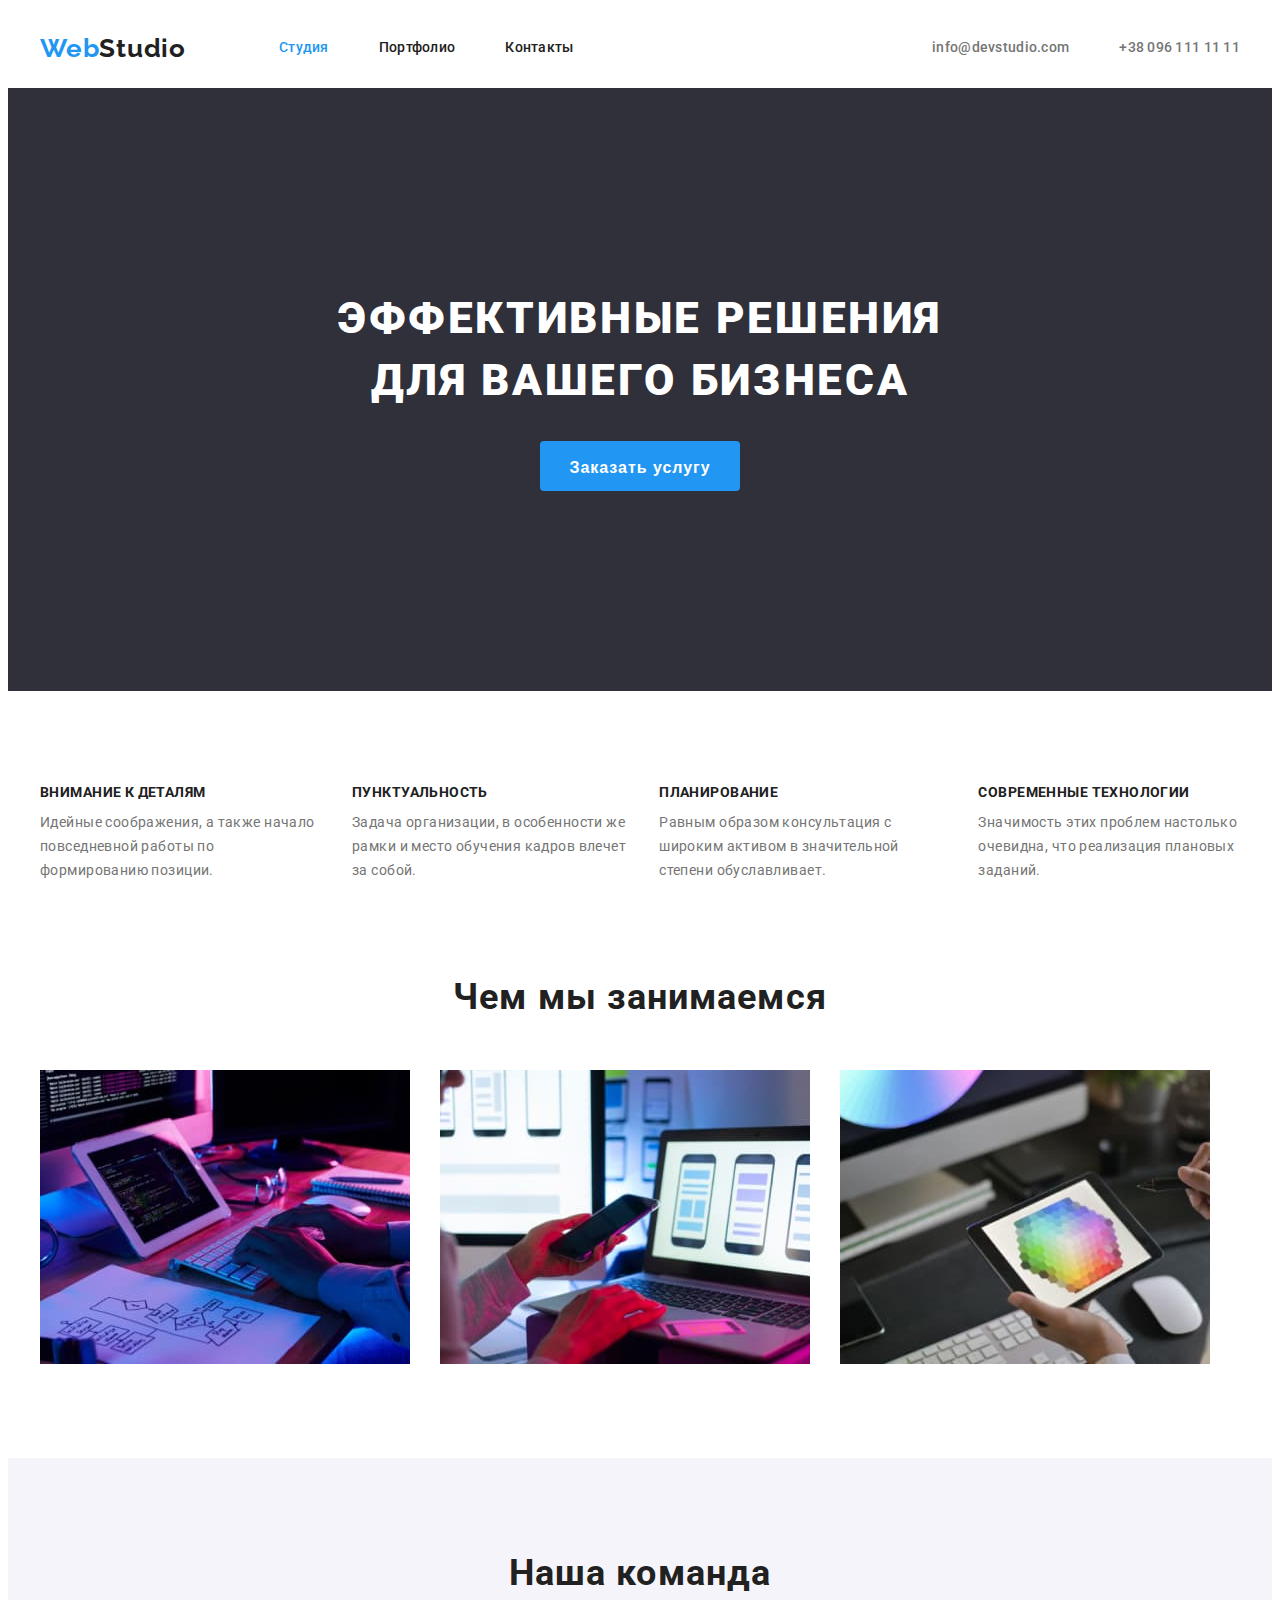
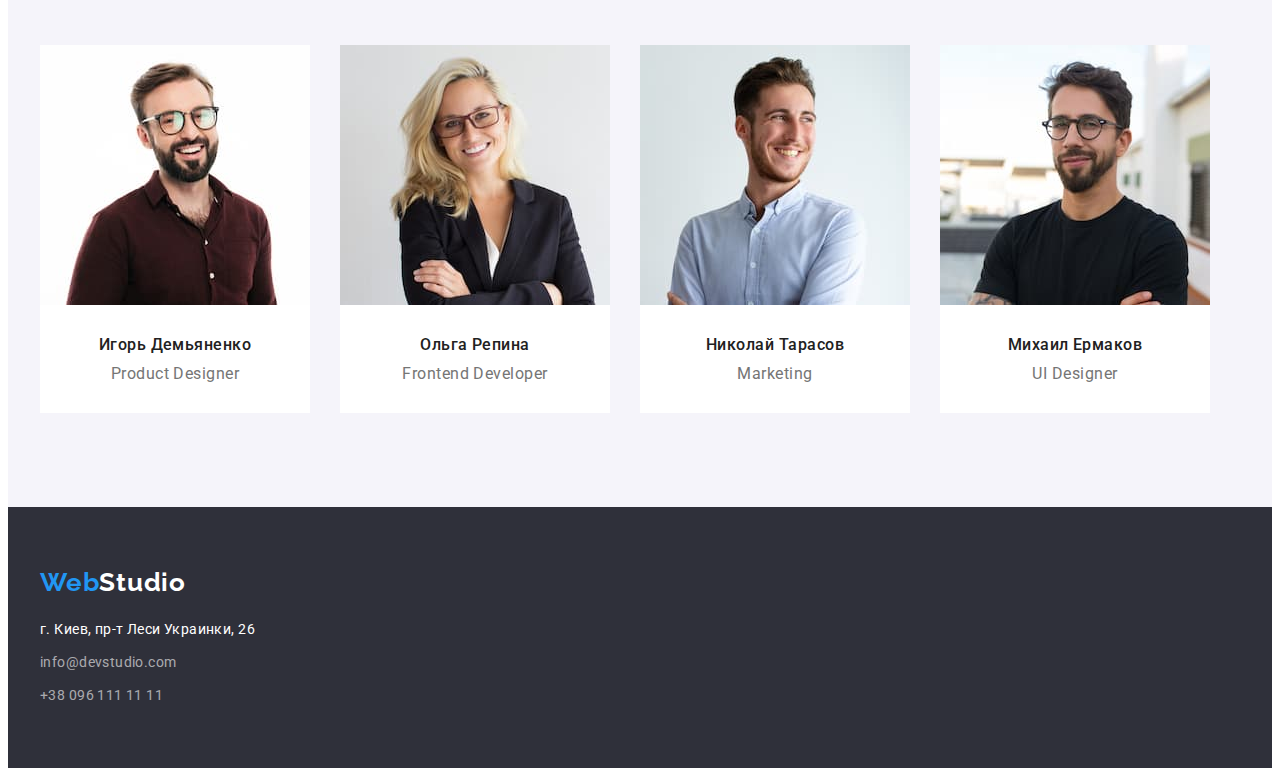
==== commit d9870c57: "Corections to home work 3" ====
--- a/index.html
+++ b/index.html
@@ -77,7 +77,7 @@
         </div>
       </section>
 
-      <section class="section-features">
+      <section class="section section-features">
         <div class="contairner">
           <h2 class="visually-hidden">Заговолок</h2>
           <ul class="features">
@@ -118,7 +118,7 @@
 
       <section class="section">
         <div class="contairner">
-          <h2 class="section-title">ЧЕМ МЫ ЗАНИМАЕМСЯ</h2>
+          <h2 class="section-title">Чем мы занимаемся</h2>
           <ul class="works">
             <li class="works-item">
               <img
@@ -138,9 +138,9 @@
                 width="370"
                 height="294"
               />
-            </li class="works-item">
-
-            <li>
+            </li>
+
+            <li class="works-item">
               <img
                 src="./images/three.jpg"
                 alt="Человек работает за
@@ -155,7 +155,7 @@
 
       <section class="section team-section">
         <div class="contairner">
-          <h2 class="section-title">НАША КОМАНДА</h2>
+          <h2 class="section-title">Наша команда</h2>
           <ul class="team">
             <li class="team-item">
               <img
--- a/css/styles.css
+++ b/css/styles.css
@@ -89,7 +89,7 @@
 
 .header {
   background-color: var(--secondary-title-color);
-  box-sizing: border-box;
+  border-bottom: 1px;
 }
 
 .header .contairner {
@@ -174,7 +174,6 @@
 /*-----------------Hero----------------*/
 
 .hero {
-  padding: 200px 0;
   padding-top: 200px;
   padding-bottom: 200px;
   background-color: #2f303a;
@@ -201,89 +200,97 @@
 }
 
 .filter-button-hero {
-  display: inline-block;
+  display: block;
+  margin-left: auto;
+  margin-right: auto;
+  align-items: center;
+  border-radius: 4px;
+  margin-top: 30px;
+  border-color: transparent;
+  cursor: pointer;
+  background: var(--accent-color);
+  width: 200px;
+  height: 50px;
+  left: 700px;
+  top: 430px;
+  padding: 10px 22px 10px 22px;
   font-weight: 700;
   font-size: 16px;
   line-height: 1.9;
   text-align: center;
   letter-spacing: 0.06em;
   color: #ffffff;
-  background: var(--accent-color);
-  cursor: pointer;
-  display: flex;
-  align-items: center;
+}
+
+.features {
+  display: flex;
+}
+
+.section-features {
+  padding-bottom: 0;
+}
+
+.features-item:not(:last-child) {
+  margin-right: 30px;
+}
+
+.features-title {
+  font-weight: 700;
+  font-size: 14px;
+  line-height: 1.14;
+  letter-spacing: 0.03em;
+  text-transform: uppercase;
+  color: var(--main-title-color);
+  margin-bottom: 10px;
+}
+
+.features-text {
+  font-size: 14px;
+  line-height: 1.7;
+  letter-spacing: 0.03em;
+  color: var(--main-text-color);
+}
+
+.works-item:not(:last-child) {
+  margin-right: 30px;
+}
+
+img {
+  display: block;
+  width: 100%;
+  height: auto;
+}
+
+.works {
+  display: flex;
+}
+
+.team-item:not(:last-child) {
+  margin-right: 30px;
+}
+
+.team-section {
+  background-color: #f5f4fa;
+}
+.team {
+  display: flex;
+}
+
+.team-description {
+  margin-top: 10px;
+}
+
+.section-title {
+  display: block;
   margin-left: auto;
   margin-right: auto;
-  border-radius: 4px;
-
-  margin-top: 30px;
-}
-.features {
-  display: flex;
-}
-
-.section-features {
-  padding-top: 94px;
-}
-
-.features-item:not(:last-child) {
-  margin-right: 30px;
-}
-
-.features-title {
-  font-weight: 700;
-  font-size: 14px;
-  line-height: 1.14;
-  letter-spacing: 0.03em;
-  text-transform: uppercase;
-  color: var(--main-title-color);
-  margin-bottom: 10px;
-}
-
-.features-text {
-  font-size: 14px;
-  line-height: 1.7;
-  letter-spacing: 0.03em;
-  color: var(--main-text-color);
-}
-
-.works-item:not(:last-child) {
-  margin-right: 30px;
-}
-
-img {
-  display: block;
-  width: 100%;
-  height: auto;
-}
-
-.works {
-  display: flex;
-}
-
-.team-item:not(:last-child) {
-  margin-right: 30px;
-}
-
-.team-section {
-  background-color: #f5f4fa;
-}
-.team {
-  display: flex;
-}
-
-.team-description {
-  margin-top: 10px;
-}
-
-.section-title {
+  margin-bottom: 50px;
   font-weight: 700;
   font-size: 36px;
   line-height: 1.2;
   text-align: center;
   letter-spacing: 0.03em;
   color: var(--main-title-color);
-  margin-bottom: 50px;
 }
 
 .team-title {
@@ -304,8 +311,9 @@
 }
 
 .team-members {
-  margin-top: 30px;
-  margin-bottom: 30px;
+  background-color: white;
+  padding-top: 30px;
+  padding-bottom: 30px;
 }
 
 /*-----------------Hero--Portfolio----------------*/
@@ -327,6 +335,7 @@
 .filter {
   display: flex;
   justify-content: center;
+  margin-bottom: 50px;
 }
 
 .filter-item:not(:last-child) {
@@ -337,7 +346,6 @@
   display: inline-block;
   display: flex;
   align-items: center;
-  margin-bottom: 50px;
 }
 
 .filter-button:hover,
@@ -347,8 +355,10 @@
 }
 
 .gallery-projects {
-  margin-top: 20px;
-  margin-bottom: 20px;
+  padding-top: 20px;
+  padding-bottom: 20px;
+  padding-left: 24px;
+  padding-right: 24px;
 }
 
 .gallery {
@@ -399,12 +409,15 @@
   background-color: #2f303a;
 }
 
+.footer-item:not(:last-child) {
+  margin-bottom: 9px;
+}
+
 .footer-link {
   font-size: 14px;
   line-height: 1.7;
   letter-spacing: 0.03em;
   color: var(--secondary-title-color);
-  margin-bottom: 9px;
   display: block;
 }
 
@@ -413,7 +426,6 @@
   line-height: 1.7;
   letter-spacing: 0.03em;
   color: rgba(255, 255, 255, 0.6);
-  margin-bottom: 9px;
   display: block;
 }
 
